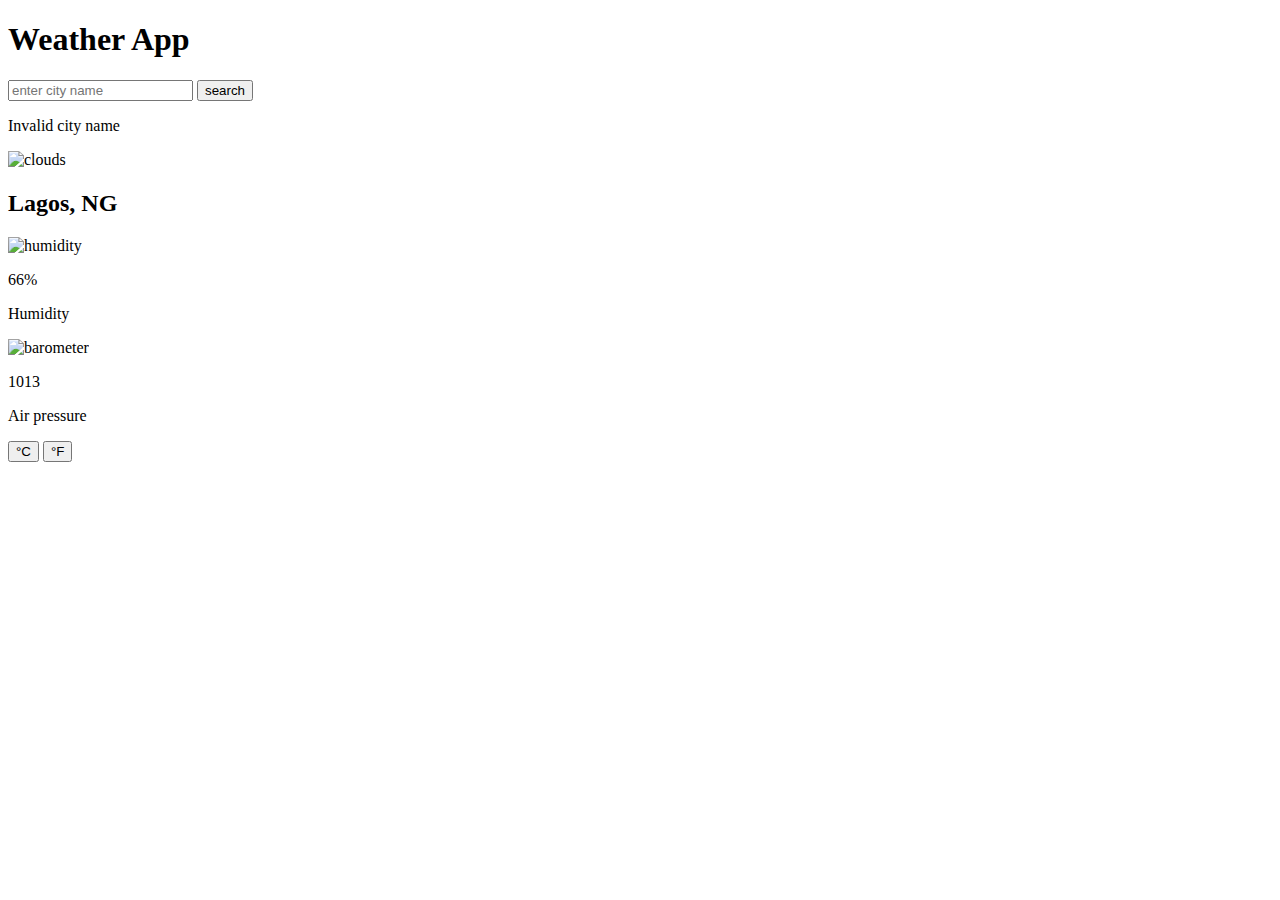
==== index.html @ 67ae3394 "Add files via upload" ====
<!DOCTYPE html>
<html lang="en">
  <head>
    <meta charset="UTF-8" />
    <meta http-equiv="X-UA-Compatible" content="IE=edge" />
    <meta name="viewport" content="width=device-width, initial-scale=1.0" />
    <!-- csS -->
    <link rel="stylesheet" href="./src/style.css" />
    <!-- Favicon -->
    <link rel="shortcut icon" href="./images/clouds.png" type="image/x-icon" />
    <title>Weather App</title>
  </head>
  <body>
    <div class="card">
        <h1>Weather App</h1>

        <!-- Search bar start -->
        <div class="search">
            <input id="search-result" type="text" placeholder="enter city name" spellcheck="false" name="city" required/>
            <button class="btn">search</button>
        </div>
        <!-- Search bar end -->

        <div class="err">
            <p>Invalid city name</p>
        </div>

        <!-- Weather Section start -->
        <div class="weather">
            <img src="images/clouds.png" alt=" clouds" class="weather-icon" />
            <h1 id="temp" class="temp"></h1>
            <h2 class="city">Lagos, NG</h2>
        <!-- Weather Section end -->

        <!-- Card section start -->
        <div class="details">
            <div class="col">
                <img src="images/humidity.png" alt="humidity" />

                <div class="card-details">
                    <p class="humidity">66%</p>
                    <p>Humidity</p>
                </div>
            </div>


            <div class="col">
                <img src="images/barometer.png" alt="barometer" />

                <div class="card-details">
                    <p class="pressure">1013</p>
                    <p>Air pressure</p>
                </div>
            </div>
        </div>

        <!-- degree button -->
        <div class="degree-button">
            <button id="celcius" class="btn-item1">°C</button>
            <button id="farenheit" class="btn-item2">°F</button>
        <div>
        </div>
    </div>
      <script src="./src/index.js"></script>
    </body>
  </html>
  </body>
</html>
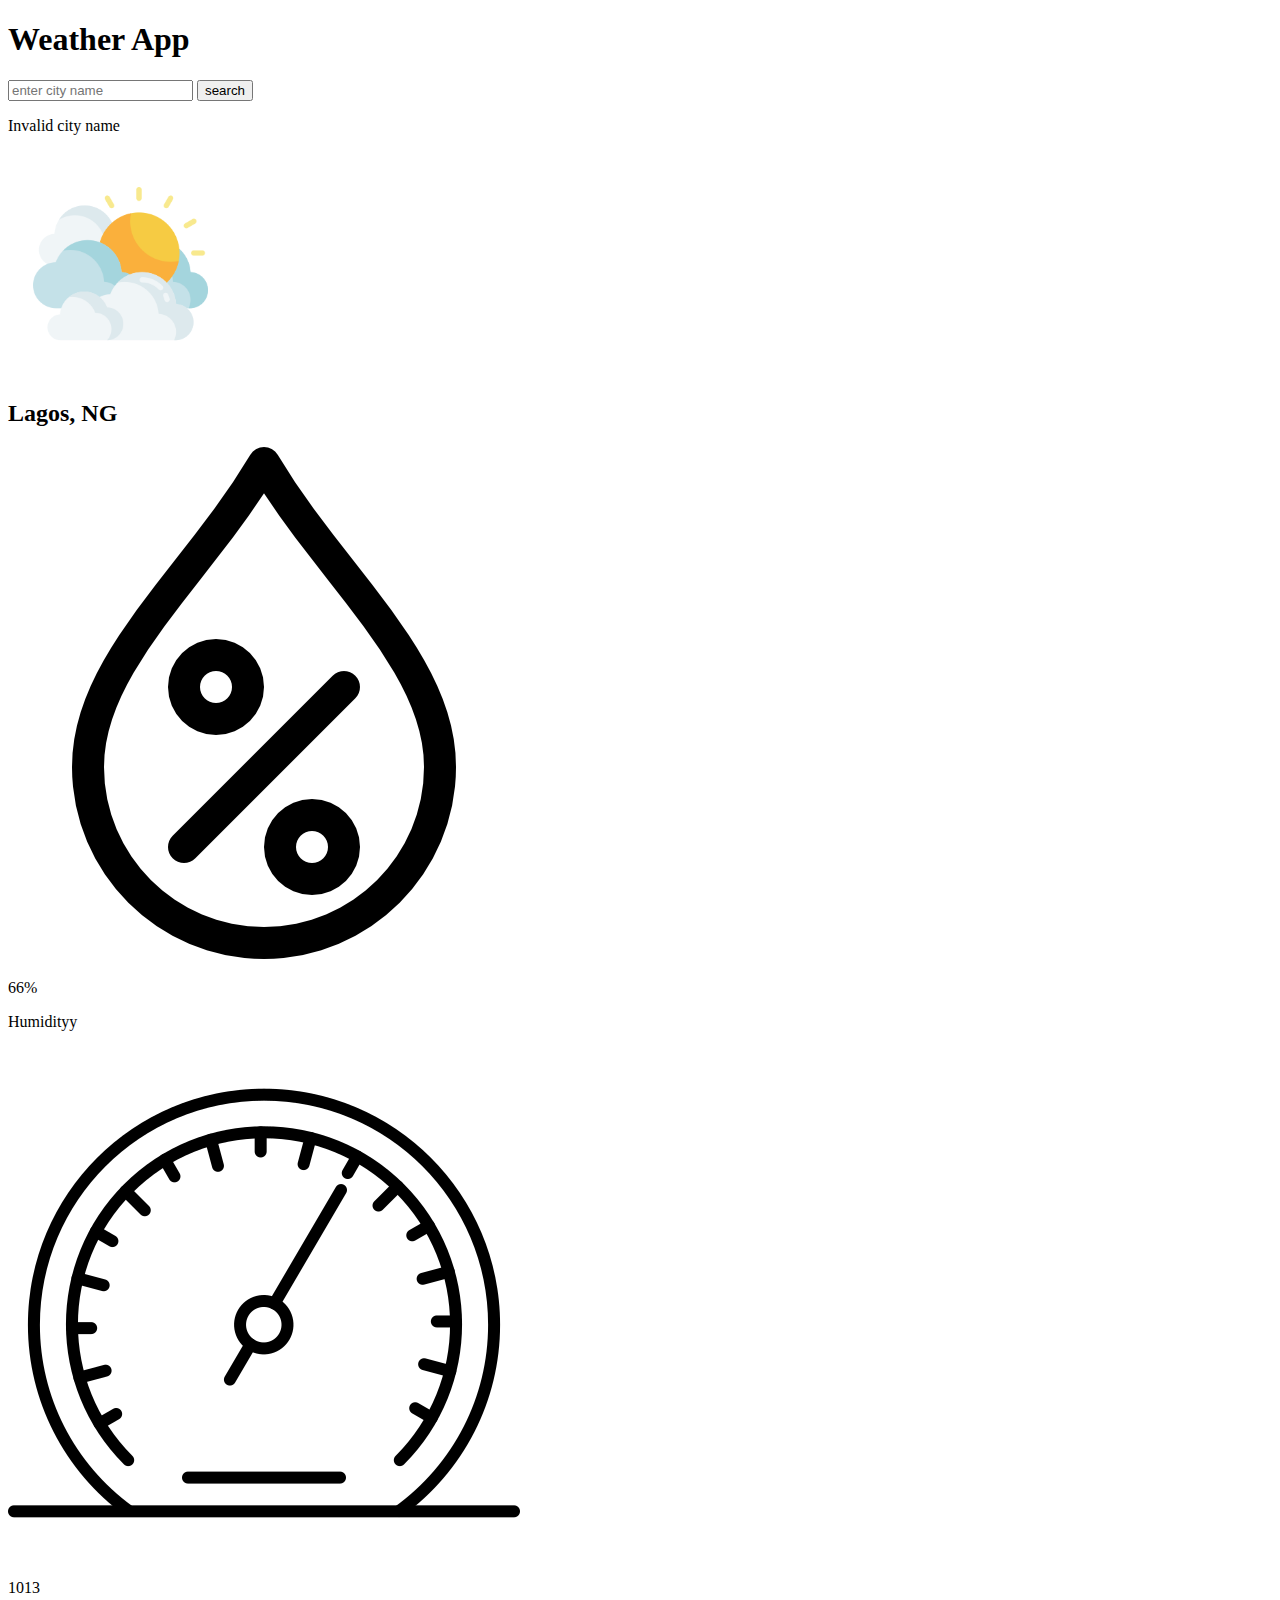
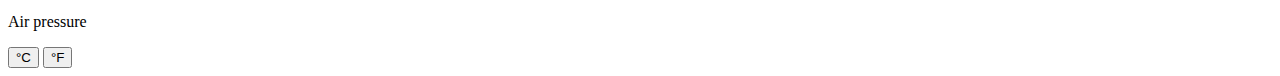
==== commit 778659cd: "changed humidity spelling" ====
--- a/index.html
+++ b/index.html
@@ -39,7 +39,7 @@
 
                 <div class="card-details">
                     <p class="humidity">66%</p>
-                    <p>Humidity</p>
+                    <p>Humidityy</p>
                 </div>
             </div>
 
